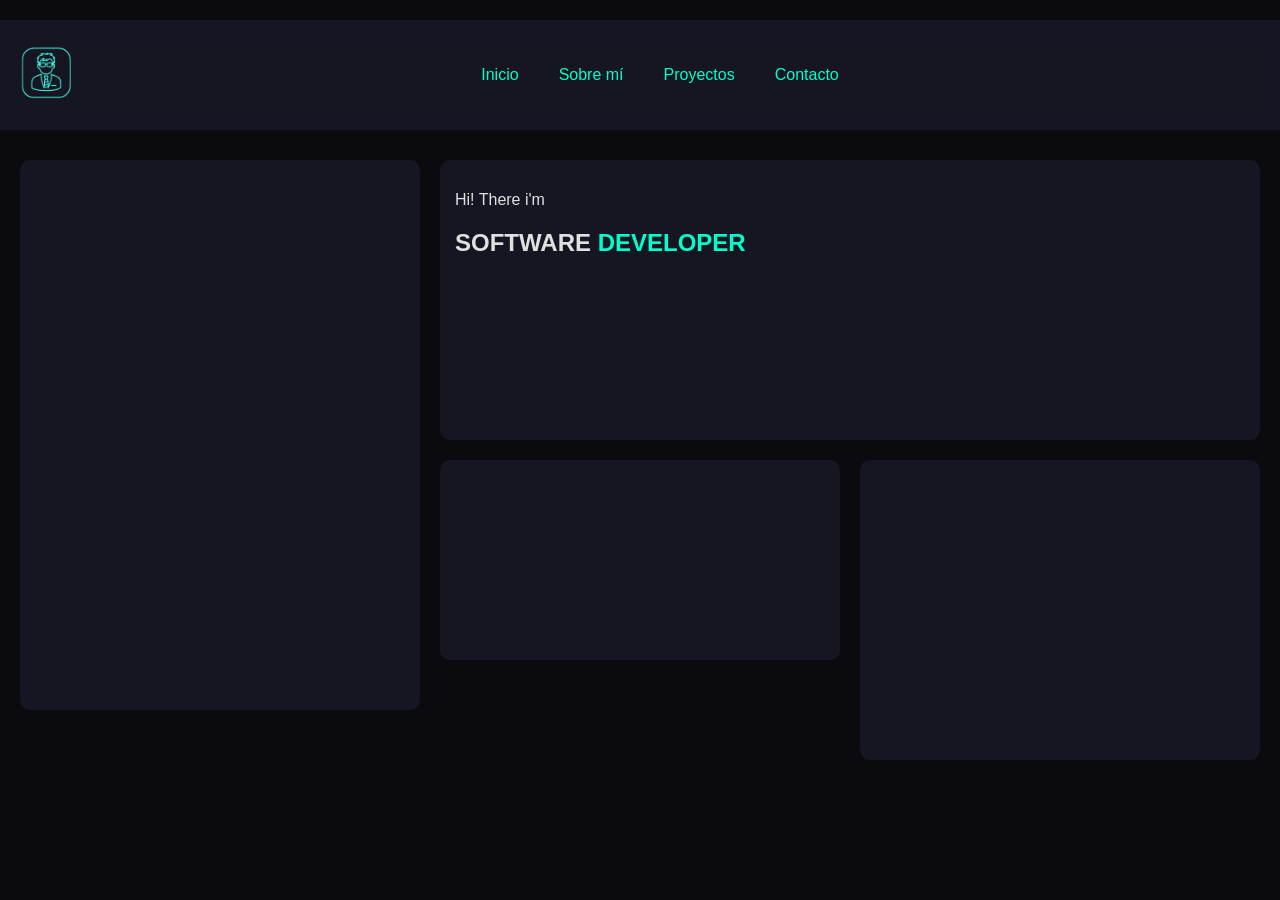
==== home.html @ 4dabf386 "Add styles and base desings" ====
<!DOCTYPE html>
<html lang="es">
<head>
    <meta charset="UTF-8">
    <meta name="viewport" content="width=device-width, initial-scale=1.0">

    <link rel="stylesheet" href="./css/home.css">
    <title>Documento</title>
</head>
<body>

    <header>
        <nav class="navbar">
            <img class="logo" src="./assets/logo.png" alt="Logo de Rod">
            <ul class="nav-links">
                <li><a href="#inicio">Inicio</a></li>
                <li><a href="#sobre-mi">Sobre mí</a></li>
                <li><a href="#proyectos">Proyectos</a></li>
                <li><a href="#contacto">Contacto</a></li>
            </ul>
        </nav>
    </header>

    <main>
        <section class="home-grid">
            <div class="grande-horizontal">
                <p>Hi! There i'm</p>
                <h2>SOFTWARE <span style="color: #00FFCC;">DEVELOPER</span></h2>
                <p>
                    
                </p>
            </div>

            <div class="izquierda-alta">

            </div>
            <div class="derecha-mini">

            </div>
            <div class="izquierda-mini">

            </div>
        </section>
    </main>

</body>
</html>
---- css/home.css ----
:root {
    --bg: #0A0A0F;
    --accent: #00FFCC;
    --accent-hover: #0AFFC2;
    --text: #E0E0E0;
}

@font-face {
    font-family: "Bebas Neue";
    src: url("../fonts/BebasNeue-Regular.ttf") format("truetype");
    font-style: normal;
    font-weight: 400;
}

@font-face {
    font-family: "Inter";
    src: url("../fonts/Inter-Italic-VariableFont_opsz,wght.ttf") format("truetype");
    font-style: italic;
}

body {
    background: var(--bg);
    margin: 0;
    color: var(--text);
    font-family: "Inter", sans-serif;

    overflow-x: hidden;  /* evita scroll horizontal */
}

.navbar {
    position: fixed;
    top: 20px;
    left: 50%;
    transform: translateX(-50%);

    width: calc(100% - 40px); /* más ancho sin salir de pantalla */
    max-width: 1500px;

    padding: 15px 40px;

    background: rgba(30, 30, 49, 0.6);
    backdrop-filter: blur(10px);
    border-radius: 10px;

    display: grid;
    grid-template-columns: 1fr auto 1fr;
    align-items: center;

    z-index: 999;
}

.logo {
    height: 80px;
    width: auto;
}

.nav-links {
    display: flex;
    list-style: none;
    gap: 40px;
}

.nav-links a {
    display: inline-block;
    color: var(--accent) ;
    text-decoration: none;
    font-weight: 500;

    transition: transform 0.3s ease;
}

.nav-links a:hover {
    transform: translateY(-4px);
}

main {
    padding-top: 120px; 
}

.home-grid {
    max-width: 1585px;
    margin: 0 auto;  
    padding: 40px 20px;

    display: grid;
    grid-template-columns: repeat(3, 1fr);
    gap: 20px;
}

.grande-horizontal {
    background: rgba(30, 30, 49, 0.6);
    border-radius: 10px;

    grid-column: 2 / span 2;
    height: 250px;

    padding: 15px 15px;
}
.izquierda-alta {
    background: rgba(30, 30, 49, 0.6);
    border-radius: 10px; 

    grid-column: 1;
    grid-row: 1 / 3;
    height: 550px;
}

.derecha-mini {
    background: rgba(30, 30, 49, 0.6);
    border-radius: 10px;

    height: 200px;
}

.izquierda-mini {
    background: rgba(30, 30, 49, 0.6);
    border-radius: 10px;

    grid-column: 3;
    grid-row: 2;

    height: 300px;
}
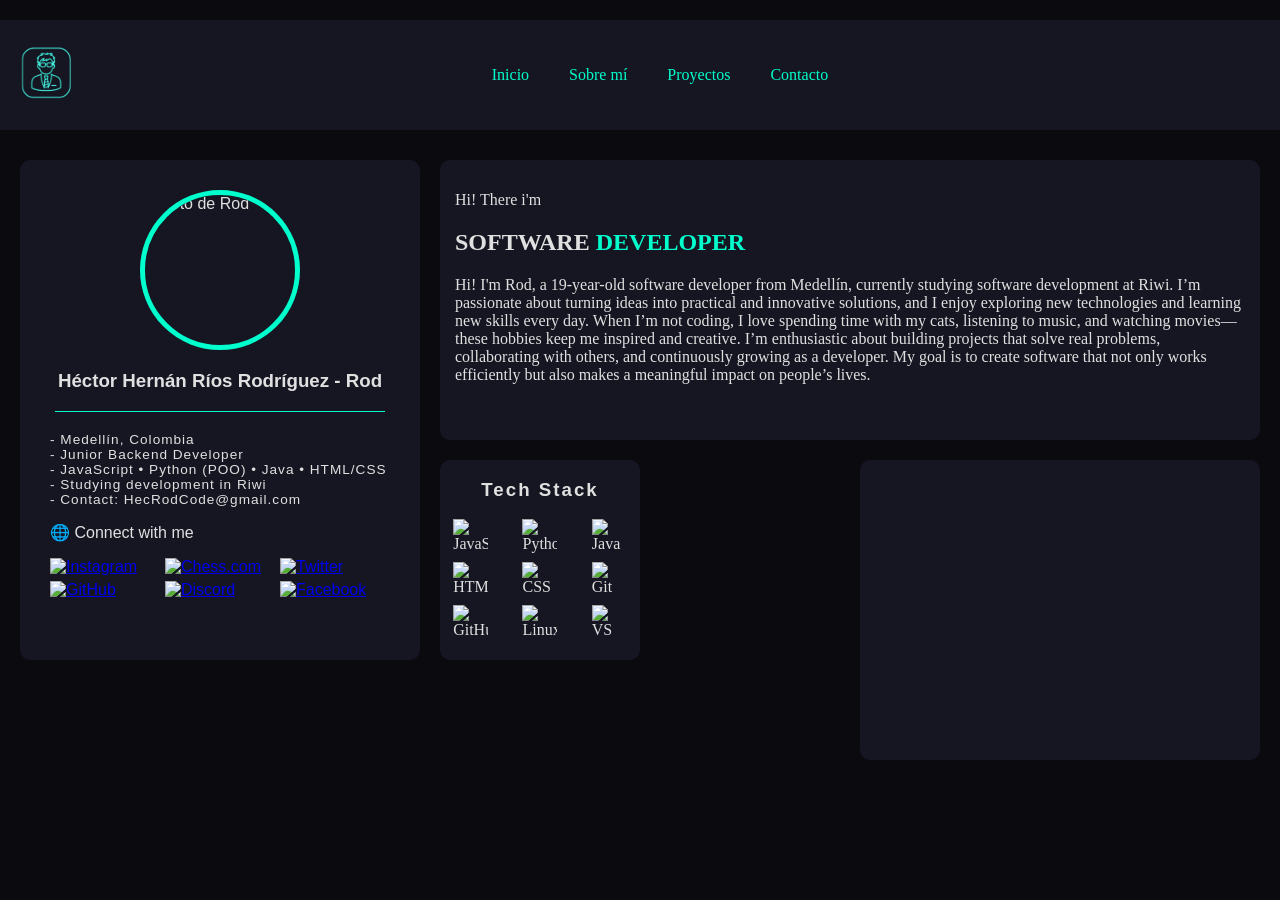
==== commit 189fbc90: "add personal information and Tech Stack" ====
--- a/home.html
+++ b/home.html
@@ -27,18 +27,76 @@
                 <p>Hi! There i'm</p>
                 <h2>SOFTWARE <span style="color: #00FFCC;">DEVELOPER</span></h2>
                 <p>
-                    
+                    Hi! I'm Rod, a 19-year-old software developer from Medellín, currently 
+                    studying software development at Riwi. I’m passionate about turning ideas 
+                    into practical and innovative solutions, and I enjoy exploring new technologies 
+                    and learning new skills every day. When I’m not coding, I love spending 
+                    time with my cats, listening to music, and watching movies—these hobbies
+                    keep me inspired and creative. I’m enthusiastic about building projects 
+                    that solve real problems, collaborating with others, and continuously 
+                    growing as a developer. My goal is to create software that not only works 
+                    efficiently but also makes a meaningful impact on people’s lives.
                 </p>
             </div>
 
+            <!-- Sección de perfil -->
             <div class="izquierda-alta">
+                <div class="perfil">
+                    <img src="./assets/icon.png" alt="Foto de Rod" class="foto-perfil">
+                    <h3>Héctor Hernán Ríos Rodríguez - Rod</h3>
+                    <hr class="linea-divisora">
+                    <p class="personal-info">
+                        - Medellín, Colombia <br>
+                        - Junior Backend Developer <br>
+                        - JavaScript • Python (POO) • Java • HTML/CSS <br>
+                        - Studying development in Riwi<br>
+                        - Contact: HecRodCode@gmail.com
+                    </p>
+                    <div class="contactos">
 
+                        <p>🌐 Connect with me</p>
+                        <div class="social-badges">
+                            <a href="https://www.instagram.com/rod__hr" target="_blank" rel="noopener noreferrer">
+                                <img src="https://img.shields.io/badge/Instagram-E4405F?style=for-the-badge&logo=instagram&logoColor=white" alt="Instagram">
+                            </a>
+                            <a href="https://www.chess.com/member/hec_rio" target="_blank" rel="noopener noreferrer">
+                                <img src="https://img.shields.io/badge/Chess.com-81B64C?style=for-the-badge&logo=Chess.com&logoColor=white" alt="Chess.com">
+                            </a>
+                            <a href="https://x.com/Rod_Hr98" target="_blank" rel="noopener noreferrer">
+                                <img src="https://img.shields.io/badge/Twitter-000000?style=for-the-badge&logo=x&logoColor=white" alt="Twitter">
+                            </a>
+
+                            <a href="https://github.com/rod" target="_blank" rel="noopener noreferrer">
+                                <img src="https://img.shields.io/badge/GitHub-181717?style=for-the-badge&logo=github&logoColor=white" alt="GitHub">
+                            </a>
+                            <a href="https://discord.com/users/tuUsuarioDiscord" target="_blank" rel="noopener noreferrer">
+                                <img src="https://img.shields.io/badge/Discord-5865F2?style=for-the-badge&logo=discord&logoColor=white" alt="Discord">
+                            </a>
+                            <a href="https://www.facebook.com/tu.usuario" target="_blank" rel="noopener noreferrer">
+                                <img src="https://img.shields.io/badge/Facebook-1877F2?style=for-the-badge&logo=facebook&logoColor=white" alt="Facebook">
+                            </a>
+                        </div>
+                    </div>
+                </div>
             </div>
+
             <div class="derecha-mini">
+                <h3>Tech Stack</h3>
+                <div class="skills-grid">
+                    <img src="https://skillicons.dev/icons?i=js" alt="JavaScript">
+                    <img src="https://skillicons.dev/icons?i=python" alt="Python">
+                    <img src="https://skillicons.dev/icons?i=java" alt="Java">
+                    <img src="https://skillicons.dev/icons?i=html" alt="HTML">
+                    <img src="https://skillicons.dev/icons?i=css" alt="CSS">
+                    <img src="https://skillicons.dev/icons?i=git" alt="Git">
+                    <img src="https://skillicons.dev/icons?i=github" alt="GitHub">
+                    <img src="https://skillicons.dev/icons?i=linux" alt="Linux">
+                    <img src="https://skillicons.dev/icons?i=vscode" alt="VS Code">
+                </div>
+            </div>
 
-            </div>
             <div class="izquierda-mini">
-
+            
             </div>
         </section>
     </main>
--- a/css/home.css
+++ b/css/home.css
@@ -6,23 +6,14 @@
 }
 
 @font-face {
-    font-family: "Bebas Neue";
-    src: url("../fonts/BebasNeue-Regular.ttf") format("truetype");
-    font-style: normal;
-    font-weight: 400;
-}
-
-@font-face {
-    font-family: "Inter";
-    src: url("../fonts/Inter-Italic-VariableFont_opsz,wght.ttf") format("truetype");
-    font-style: italic;
+    font-family: "Merriweather Regular";
+    src: url("../fonts/Merriweather_24pt_SemiCondensed-Regular.ttf") format("truetype");
 }
 
 body {
     background: var(--bg);
     margin: 0;
     color: var(--text);
-    font-family: "Inter", sans-serif;
 
     overflow-x: hidden;  /* evita scroll horizontal */
 }
@@ -39,7 +30,6 @@
     padding: 15px 40px;
 
     background: rgba(30, 30, 49, 0.6);
-    backdrop-filter: blur(10px);
     border-radius: 10px;
 
     display: grid;
@@ -96,20 +86,80 @@
 
     padding: 15px 15px;
 }
+
 .izquierda-alta {
+    font-family: "Merriweather Regular", sans-serif;
     background: rgba(30, 30, 49, 0.6);
     border-radius: 10px; 
 
     grid-column: 1;
     grid-row: 1 / 3;
-    height: 550px;
+    height: 440px;
+
+    padding: 30px;
+}
+
+.foto-perfil {
+    display: block;
+    margin: 0 auto 20px;
+    width: 150px;
+    height: 150px;
+    border-radius: 50%;
+
+    border: 5px solid #00FFCC;
+}
+
+.perfil h3 {
+    text-align: center;
+}
+
+.linea-divisora {
+    border: none;
+    height: 1px;          
+    background-color: #00FFCC;
+    width: 330px;  
+    margin: 10px auto 20px; 
+}
+
+.personal-info {
+    font-size: 0.85rem;
+    letter-spacing: 1px;
+}
+
+.social-badges {
+    display: grid;
+    grid-template-columns: repeat(3, 1fr);
+    grid-template-rows: repeat(2, 1fr);
+    gap: 5px;      
+}
+
+.social-badges img {
+    height: 25px; 
 }
 
 .derecha-mini {
     background: rgba(30, 30, 49, 0.6);
     border-radius: 10px;
 
+    width: 200px;
     height: 200px;
+}
+
+.derecha-mini h3 {
+    font-family: "Merriweather Regular", sans-serif;
+    letter-spacing: 2px;
+    text-align: center;
+}
+.skills-grid {
+    display: grid;
+    grid-template-columns: repeat(3, 1fr); /* 3 columnas */
+    gap: 8px;
+    justify-items: center;
+}
+
+.skills-grid img {
+    width: 35px;
+    height: 35px;
 }
 
 .izquierda-mini {
